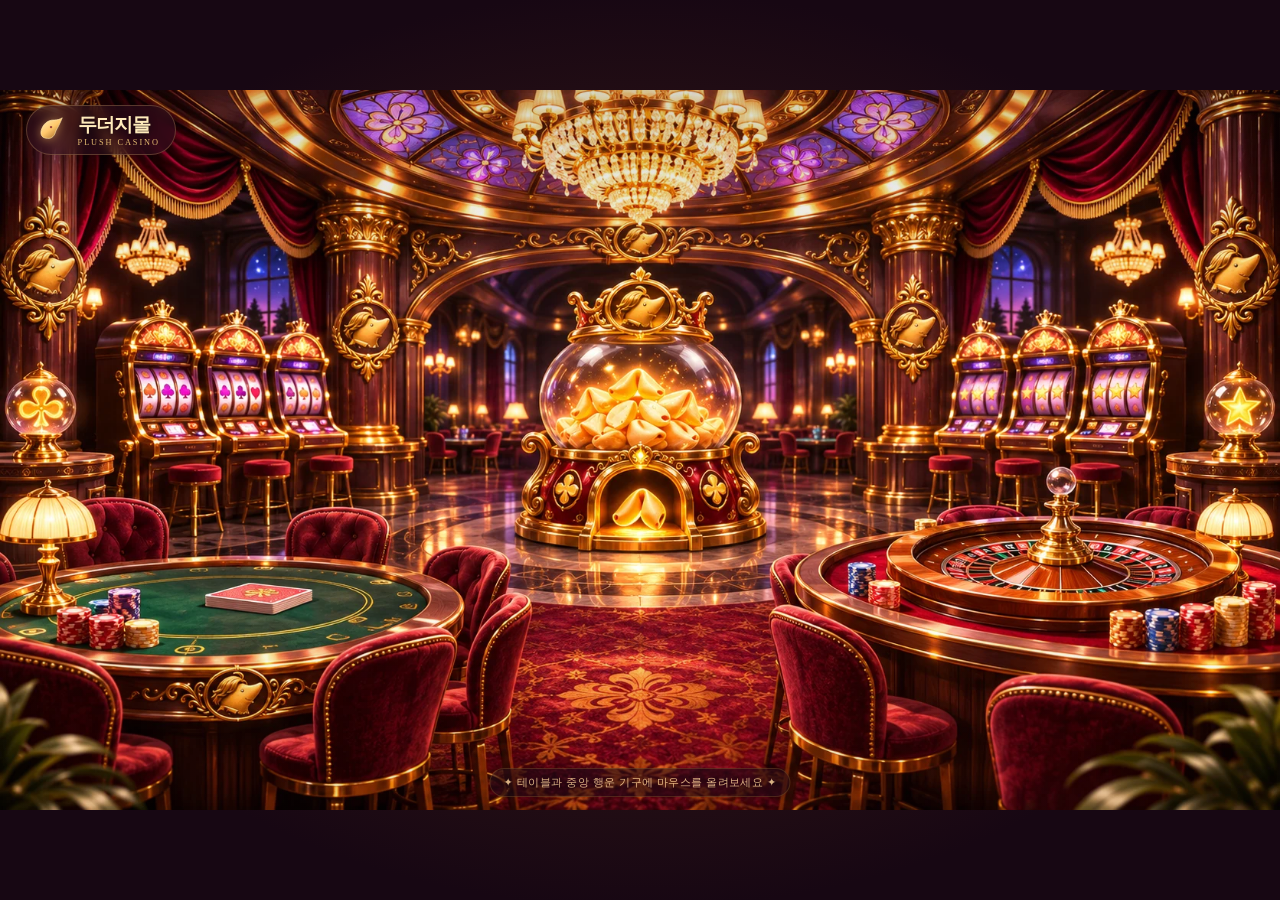
==== index.html @ 55df34ef "Initial Molemall source upload" ====
<!doctype html>
<html lang="ko">
<head>
  <meta charset="utf-8">
  <meta name="viewport" content="width=device-width,initial-scale=1">
  <meta name="theme-color" content="#1b0b16">
  <meta name="description" content="두더지몰 황금 카지노 — 테이블을 선택하여 카드 배틀, 카드 사전, 보스 사전, 거대 동물 사냥, 포춘쿠키에 입장하세요.">
  <title>두더지몰 | 황금 카지노 라운지</title>
  <link rel="preload" as="image" href="/assets/scenes/casino-moles-gold.webp">
  <style>
    :root {--gold:#ffe4ad;--gold2:#b57b37;--burgundy:#431522;--cream:#fff4dc}
    * {box-sizing:border-box}
    html,body {margin:0;min-width:300px}
    body {background:#150914;color:var(--cream);font-family:Pretendard,"Noto Sans KR","Apple SD Gothic Neo",system-ui,sans-serif}
    a {color:inherit;text-decoration:none}
    .lobby {min-height:100svh;display:flex;align-items:center;justify-content:center;background:radial-gradient(ellipse,#442017 0,#170713 72%)}
    .scene {position:relative;width:min(100%,177.58svh);aspect-ratio:1648/928;flex:none;background:#2a101a url('/assets/scenes/casino-moles-gold.webp') center/100% 100% no-repeat;isolation:isolate;overflow:visible}
    .scene::before {content:"";position:absolute;inset:0;z-index:0;pointer-events:none;background:linear-gradient(180deg,rgba(10,5,13,.16),transparent 28%,transparent 70%,rgba(10,5,13,.08))}
    .identity {position:absolute;left:2%;top:2.2%;z-index:7;display:flex;align-items:center;gap:10px;padding:6px 15px 7px 9px;border:1px solid #e8bc7844;border-radius:999px;background:#290e1d9c;box-shadow:0 5px 18px #15030b66;backdrop-filter:blur(6px)}
    .identity-icon {width:32px;height:32px;filter:drop-shadow(0 1px 5px #f7b45891)}
    .identity b {font-size:clamp(14px,1.5vw,23px);letter-spacing:-.05em;color:#ffebbb;font-family:Georgia,"Noto Serif KR",serif;text-shadow:0 2px 7px #170a10}
    .identity small {display:block;font-family:Georgia,serif;font-size:clamp(7px,.65vw,10px);letter-spacing:.23em;color:#e2ba71}
    .hover-help {position:absolute;left:50%;bottom:1.8%;transform:translateX(-50%);z-index:1;margin:0;padding:6px 13px;white-space:nowrap;color:#f4cf9a;font-size:clamp(9px,.87vw,12px);letter-spacing:.03em;text-shadow:0 2px 7px #14050c;background:#200b18a6;border:1px solid #cb934043;border-radius:100px;pointer-events:none;opacity:.85}
    /* All hit targets are physically positioned on the scene's actual objects. */
    .zone {position:absolute;z-index:4;display:block;background:transparent;border:0;outline-offset:2px;color:inherit;cursor:pointer}
    .zone::before {content:"";position:absolute;inset:3%;pointer-events:none;border-radius:50%;border:1.5px solid #ffe1a800;background:radial-gradient(ellipse,rgba(255,209,101,.0),transparent 70%);transition:border-color .25s,background .25s,box-shadow .25s}
    .zone:hover::before,.zone:focus-visible::before,.zone:focus-within::before,.zone.is-open::before {border-color:#ffe1a849;box-shadow:0 0 30px #f4c26b4a, inset 0 0 20px #f4c26b18;background:radial-gradient(ellipse,#ffe4a612,transparent 70%)}
    .zone:focus-visible {outline:2px solid #ffe0a6;outline-offset:4px;border-radius:20px}
    .zone-cards {left:0%;top:59%;width:43%;height:36%}
    .zone-hunt {left:61%;top:56%;width:39%;height:38%}
    .zone-fortune {left:38.5%;top:26.5%;width:23%;height:39%}
    .hint {position:absolute;left:50%;z-index:5;transform:translate(-50%,12px);pointer-events:none;opacity:0;visibility:hidden;transition:opacity .19s,transform .19s,visibility .19s;background:linear-gradient(145deg,#4b1726f2,#210c1bf4);color:#ffeed2;box-shadow:0 13px 35px #10050cbf,0 0 20px #ffc46d45;border:1.5px solid #f8cf85;border-radius:15px;backdrop-filter:blur(8px);text-align:center;white-space:nowrap}
    .zone:is(:hover,:focus-visible,:focus-within,.is-open) .hint {opacity:1;visibility:visible;transform:translate(-50%,0);pointer-events:auto}
    .hint-name {display:block;font-weight:900;font-size:clamp(13px,1.15vw,17px);letter-spacing:-.03em}
    .hint-sub {display:block;margin-top:2px;font-size:clamp(10px,.84vw,12px);color:#edc89f}
    .single-hint {top:-6%;padding:12px 20px}
    .zone-fortune .single-hint {top:-6%}
    .zone-hunt .single-hint {top:-13%}
    .table-menu {top:-65%;width:clamp(230px,19vw,310px);padding:12px;text-align:left}
    .table-menu .group-title {display:block;padding:2px 7px 9px;color:#ffd18d;font-size:12px;font-weight:850;letter-spacing:.05em}
    .table-menu a {display:flex;align-items:center;justify-content:space-between;gap:10px;padding:9px 11px;border-radius:10px;border:1px solid transparent;white-space:nowrap;transition:background .15s,border-color .15s,transform .15s}
    .table-menu a:hover,.table-menu a:focus-visible {background:#ffc76d20;border-color:#ffd3937d;transform:translateX(3px);outline:0}
    .table-menu a span {font-size:13px;font-weight:800}
    .table-menu a small {font-size:10px;color:#d8b198}
    .table-menu a:last-child {margin-bottom:0}
    .mobile-dock {display:none}
    @media(max-width:850px) and (min-width:641px){.table-menu{top:-80%;width:245px}.identity{gap:6px}.identity-icon{width:26px;height:26px}.hover-help{bottom:.6%}}
    /* A phone has no hover: one unobtrusive disclosure button provides the same 5 routes. */
    @media(max-width:640px){
      .lobby{display:block;min-height:100svh}
      .scene{height:84svh;min-height:500px;width:100%;aspect-ratio:auto;background-size:auto 100%;background-position:center}
      .scene::before{background:linear-gradient(180deg,#180a1880,transparent 32%,transparent 72%,#17091566)}
      .identity{left:13px;top:15px;padding:6px 12px}
      .identity b{font-size:19px}.identity small{font-size:8px}
      .scene nav[aria-label="카지노 기구 선택"] {display:none}
      .hover-help{bottom:9px;font-size:11px;white-space:normal;text-align:center;width:calc(100% - 30px)}
      .mobile-dock{display:block;position:fixed;z-index:15;right:15px;bottom:18px}
      .mobile-dock summary{list-style:none;cursor:pointer;border-radius:100px;padding:13px 18px;background:linear-gradient(135deg,#f7d999,#cb8a3c);box-shadow:0 8px 30px #14040cd6;color:#30131d;border:2px solid #fff1c2;font-weight:950;font-size:13px}
      .mobile-dock summary::-webkit-details-marker{display:none}
      .mobile-dock[open] summary{border-radius:100px 100px 12px 12px}
      .mobile-links{position:absolute;right:0;bottom:100%;width:min(310px,calc(100vw - 30px));margin-bottom:9px;padding:10px;background:#2c0e20f7;border:1px solid #dfaf68;box-shadow:0 15px 38px #050104d9;backdrop-filter:blur(14px);border-radius:16px;display:grid;gap:4px}
      .mobile-links strong{font-size:12px;color:#f7c579;padding:8px 8px 4px}
      .mobile-links a{display:flex;gap:10px;align-items:center;border-radius:9px;padding:12px 14px;font-size:14px;font-weight:800}
      .mobile-links a:hover,.mobile-links a:focus-visible{background:#f1c7782b;outline:1px solid #f7c77f}
    }
    @media(prefers-reduced-motion:reduce){*,*::before{transition:none!important}}
  </style>
</head>
<body>
 <main class="lobby">
  <section class="scene" aria-label="금빛 두더지 문장으로 장식한 카지노 라운지. 카드 테이블, 룰렛 테이블, 중앙 행운 기구를 선택하세요.">
   <div class="identity" aria-label="두더지몰 PLUSH CASINO">
    <svg class="identity-icon" viewBox="0 0 100 100" aria-hidden="true"><defs><linearGradient id="g" x2=".8" y2="1"><stop stop-color="#fff1bd"/><stop offset=".55" stop-color="#ffc76a"/><stop offset="1" stop-color="#a66a27"/></linearGradient></defs><path fill="url(#g)" stroke="#ffe8ad" stroke-width="2" d="M16 52C22 32 36 18 57 19C68 19 75 16 82 12C76 28 67 44 62 53C58 68 50 78 35 76C21 75 13 68 16 52Z"/><circle cx="47" cy="41" r="3.8" fill="#9e483b"/></svg>
    <span><b>두더지몰</b><small>PLUSH CASINO</small></span>
   </div>
   <nav aria-label="카지노 기구 선택">
     <div class="zone zone-cards" tabindex="0" role="group" aria-expanded="false" aria-label="왼쪽 카드 테이블: 카드 배틀, 카드 사전, 보스 사전. 마우스를 올리거나 포커스하세요.">
       <div class="hint table-menu" aria-label="카드 테이블 메뉴">
         <span class="group-title">♠ 카드 테이블</span>
         <a href="/battle/"><span>🃏 카드 배틀</span><small>2인 대전</small></a>
         <a href="/cards/"><span>📖 카드 사전</span><small>두더지 카드</small></a>
         <a href="/bosses/"><span>📚 보스 사전</span><small>단계별 보스</small></a>
       </div>
     </div>
     <a class="zone zone-hunt" href="/minigame/" aria-label="오른쪽 룰렛 테이블: 거대 동물 사냥">
       <span class="hint single-hint"><span class="hint-name">🎯 거대 동물 사냥</span><span class="hint-sub">보스와 전투하기</span></span>
     </a>
     <a class="zone zone-fortune" href="/fortune/" aria-label="중앙 황금 행운 기구: 오늘은 두더지굴! 포춘쿠키 운세">
       <span class="hint single-hint"><span class="hint-name">🥠 오늘은 두더지굴!</span><span class="hint-sub">포춘쿠키 운세 뽑기</span></span>
     </a>
   </nav>
   <p class="hover-help">✦ 테이블과 중앙 행운 기구에 마우스를 올려보세요 ✦</p>
  </section>
  <details class="mobile-dock"><summary>✦ 게임 메뉴</summary><nav class="mobile-links" aria-label="모바일 게임 메뉴">
    <strong>♠ 카드 테이블</strong>
    <a href="/battle/">🃏 카드 배틀</a>
    <a href="/cards/">📖 카드 사전</a>
    <a href="/bosses/">📚 보스 사전</a>
    <strong>다른 게임</strong>
    <a href="/minigame/">🎯 거대 동물 사냥</a>
    <a href="/fortune/">🥠 오늘은 두더지굴!</a>
  </nav></details>
 </main>
 <script>
   const table=document.querySelector('.zone-cards');
   function showTable(expanded){table.classList.toggle('is-open',expanded);table.setAttribute('aria-expanded',String(expanded));}
   table.addEventListener('click',function(e){if(e.target.closest('a'))return;showTable(!table.classList.contains('is-open'));});
   table.addEventListener('keydown',function(e){if(e.key==='Enter'||e.key===' '){if(e.target!==table)return;e.preventDefault();showTable(!table.classList.contains('is-open'));}});
   document.addEventListener('keydown',function(e){
     if(e.key!=='Escape')return;
     showTable(false);
     let d=document.querySelector('.mobile-dock[open]');if(d){d.open=false;e.preventDefault()}
     if(document.activeElement?.classList?.contains('zone-cards'))document.activeElement.blur();
   });
   document.addEventListener('pointerdown',function(e){
     let d=document.querySelector('.mobile-dock[open]');if(d&&!d.contains(e.target))d.open=false;
     if(!table.contains(e.target))showTable(false);
   });
 </script>
</body>
</html>
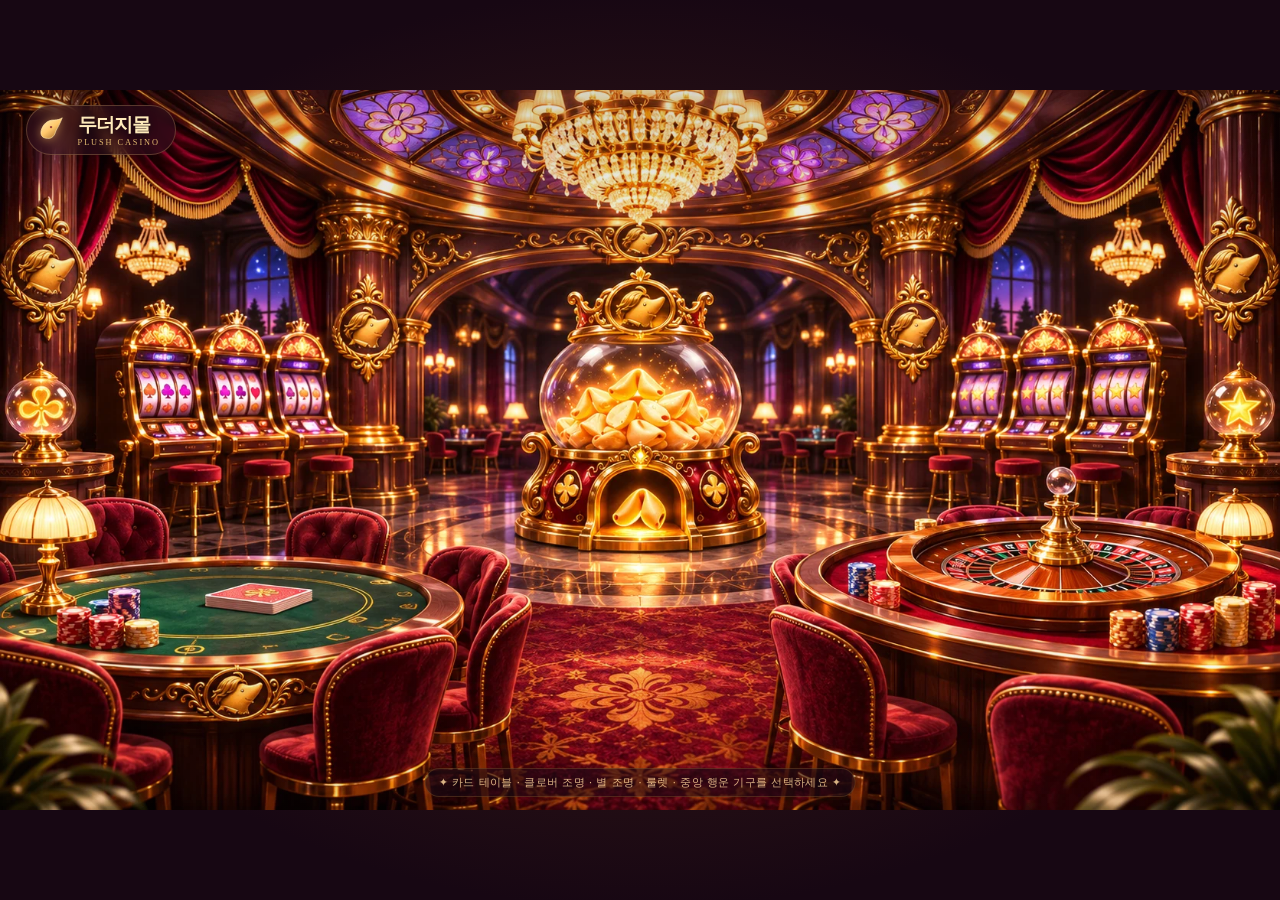
==== commit fb19bec0: "Link lobby card table directly to battle and lamp icons to encyclopedias" ====
--- a/index.html
+++ b/index.html
@@ -4,7 +4,7 @@
   <meta charset="utf-8">
   <meta name="viewport" content="width=device-width,initial-scale=1">
   <meta name="theme-color" content="#1b0b16">
-  <meta name="description" content="두더지몰 황금 카지노 — 테이블을 선택하여 카드 배틀, 카드 사전, 보스 사전, 거대 동물 사냥, 포춘쿠키에 입장하세요.">
+  <meta name="description" content="두더지몰 황금 카지노 — 카드 테이블에서 카드게임, 클로버 조명에서 보스 사전, 별 조명에서 카드 사전을 만나보세요.">
   <title>두더지몰 | 황금 카지노 라운지</title>
   <link rel="preload" as="image" href="/assets/scenes/casino-moles-gold.webp">
   <style>
@@ -27,6 +27,8 @@
     .zone:hover::before,.zone:focus-visible::before,.zone:focus-within::before,.zone.is-open::before {border-color:#ffe1a849;box-shadow:0 0 30px #f4c26b4a, inset 0 0 20px #f4c26b18;background:radial-gradient(ellipse,#ffe4a612,transparent 70%)}
     .zone:focus-visible {outline:2px solid #ffe0a6;outline-offset:4px;border-radius:20px}
     .zone-cards {left:0%;top:59%;width:43%;height:36%}
+    .zone-clover {left:0%;top:37%;width:7%;height:17%;border-radius:50%}
+    .zone-star {right:0%;top:37%;width:7%;height:17%;border-radius:50%}
     .zone-hunt {left:61%;top:56%;width:39%;height:38%}
     .zone-fortune {left:38.5%;top:26.5%;width:23%;height:39%}
     .hint {position:absolute;left:50%;z-index:5;transform:translate(-50%,12px);pointer-events:none;opacity:0;visibility:hidden;transition:opacity .19s,transform .19s,visibility .19s;background:linear-gradient(145deg,#4b1726f2,#210c1bf4);color:#ffeed2;box-shadow:0 13px 35px #10050cbf,0 0 20px #ffc46d45;border:1.5px solid #f8cf85;border-radius:15px;backdrop-filter:blur(8px);text-align:center;white-space:nowrap}
@@ -36,6 +38,8 @@
     .single-hint {top:-6%;padding:12px 20px}
     .zone-fortune .single-hint {top:-6%}
     .zone-hunt .single-hint {top:-13%}
+    .zone-clover .single-hint {top:100%;left:25%}
+    .zone-star .single-hint {top:100%;left:75%}
     .table-menu {top:-65%;width:clamp(230px,19vw,310px);padding:12px;text-align:left}
     .table-menu .group-title {display:block;padding:2px 7px 9px;color:#ffd18d;font-size:12px;font-weight:850;letter-spacing:.05em}
     .table-menu a {display:flex;align-items:center;justify-content:space-between;gap:10px;padding:9px 11px;border-radius:10px;border:1px solid transparent;white-space:nowrap;transition:background .15s,border-color .15s,transform .15s}
@@ -74,14 +78,15 @@
     <span><b>두더지몰</b><small>PLUSH CASINO</small></span>
    </div>
    <nav aria-label="카지노 기구 선택">
-     <div class="zone zone-cards" tabindex="0" role="group" aria-expanded="false" aria-label="왼쪽 카드 테이블: 카드 배틀, 카드 사전, 보스 사전. 마우스를 올리거나 포커스하세요.">
-       <div class="hint table-menu" aria-label="카드 테이블 메뉴">
-         <span class="group-title">♠ 카드 테이블</span>
-         <a href="/battle/"><span>🃏 카드 배틀</span><small>2인 대전</small></a>
-         <a href="/cards/"><span>📖 카드 사전</span><small>두더지 카드</small></a>
-         <a href="/bosses/"><span>📚 보스 사전</span><small>단계별 보스</small></a>
-       </div>
-     </div>
+     <a class="zone zone-cards" href="/battle/" aria-label="왼쪽 카드 테이블: 카드게임">
+       <span class="hint single-hint"><span class="hint-name">🃏 카드게임</span><span class="hint-sub">카드 배틀 입장</span></span>
+     </a>
+     <a class="zone zone-clover" href="/bosses/" aria-label="왼쪽 클로버 조명: 보스 사전">
+       <span class="hint single-hint"><span class="hint-name">🍀 보스 사전</span><span class="hint-sub">보스 정보 보기</span></span>
+     </a>
+     <a class="zone zone-star" href="/cards/" aria-label="오른쪽 별 조명: 카드 사전">
+       <span class="hint single-hint"><span class="hint-name">⭐ 카드 사전</span><span class="hint-sub">캐릭터 카드 보기</span></span>
+     </a>
      <a class="zone zone-hunt" href="/minigame/" aria-label="오른쪽 룰렛 테이블: 거대 동물 사냥">
        <span class="hint single-hint"><span class="hint-name">🎯 거대 동물 사냥</span><span class="hint-sub">보스와 전투하기</span></span>
      </a>
@@ -89,32 +94,29 @@
        <span class="hint single-hint"><span class="hint-name">🥠 오늘은 두더지굴!</span><span class="hint-sub">포춘쿠키 운세 뽑기</span></span>
      </a>
    </nav>
-   <p class="hover-help">✦ 테이블과 중앙 행운 기구에 마우스를 올려보세요 ✦</p>
+   <p class="hover-help">✦ 카드 테이블 · 클로버 조명 · 별 조명 · 룰렛 · 중앙 행운 기구를 선택하세요 ✦</p>
   </section>
   <details class="mobile-dock"><summary>✦ 게임 메뉴</summary><nav class="mobile-links" aria-label="모바일 게임 메뉴">
     <strong>♠ 카드 테이블</strong>
-    <a href="/battle/">🃏 카드 배틀</a>
-    <a href="/cards/">📖 카드 사전</a>
-    <a href="/bosses/">📚 보스 사전</a>
+    <a href="/battle/">🃏 카드게임</a>
+    <strong>조명 사전</strong>
+    <a href="/bosses/">🍀 클로버 조명 · 보스 사전</a>
+    <a href="/cards/">⭐ 별 조명 · 카드 사전</a>
     <strong>다른 게임</strong>
     <a href="/minigame/">🎯 거대 동물 사냥</a>
     <a href="/fortune/">🥠 오늘은 두더지굴!</a>
   </nav></details>
  </main>
  <script>
-   const table=document.querySelector('.zone-cards');
-   function showTable(expanded){table.classList.toggle('is-open',expanded);table.setAttribute('aria-expanded',String(expanded));}
-   table.addEventListener('click',function(e){if(e.target.closest('a'))return;showTable(!table.classList.contains('is-open'));});
-   table.addEventListener('keydown',function(e){if(e.key==='Enter'||e.key===' '){if(e.target!==table)return;e.preventDefault();showTable(!table.classList.contains('is-open'));}});
    document.addEventListener('keydown',function(e){
-     if(e.key!=='Escape')return;
-     showTable(false);
-     let d=document.querySelector('.mobile-dock[open]');if(d){d.open=false;e.preventDefault()}
-     if(document.activeElement?.classList?.contains('zone-cards'))document.activeElement.blur();
+     if(e.key==='Escape'){
+       const dock=document.querySelector('.mobile-dock[open]');
+       if(dock){dock.open=false;e.preventDefault()}
+     }
    });
    document.addEventListener('pointerdown',function(e){
-     let d=document.querySelector('.mobile-dock[open]');if(d&&!d.contains(e.target))d.open=false;
-     if(!table.contains(e.target))showTable(false);
+     const dock=document.querySelector('.mobile-dock[open]');
+     if(dock&&!dock.contains(e.target))dock.open=false;
    });
  </script>
 </body>
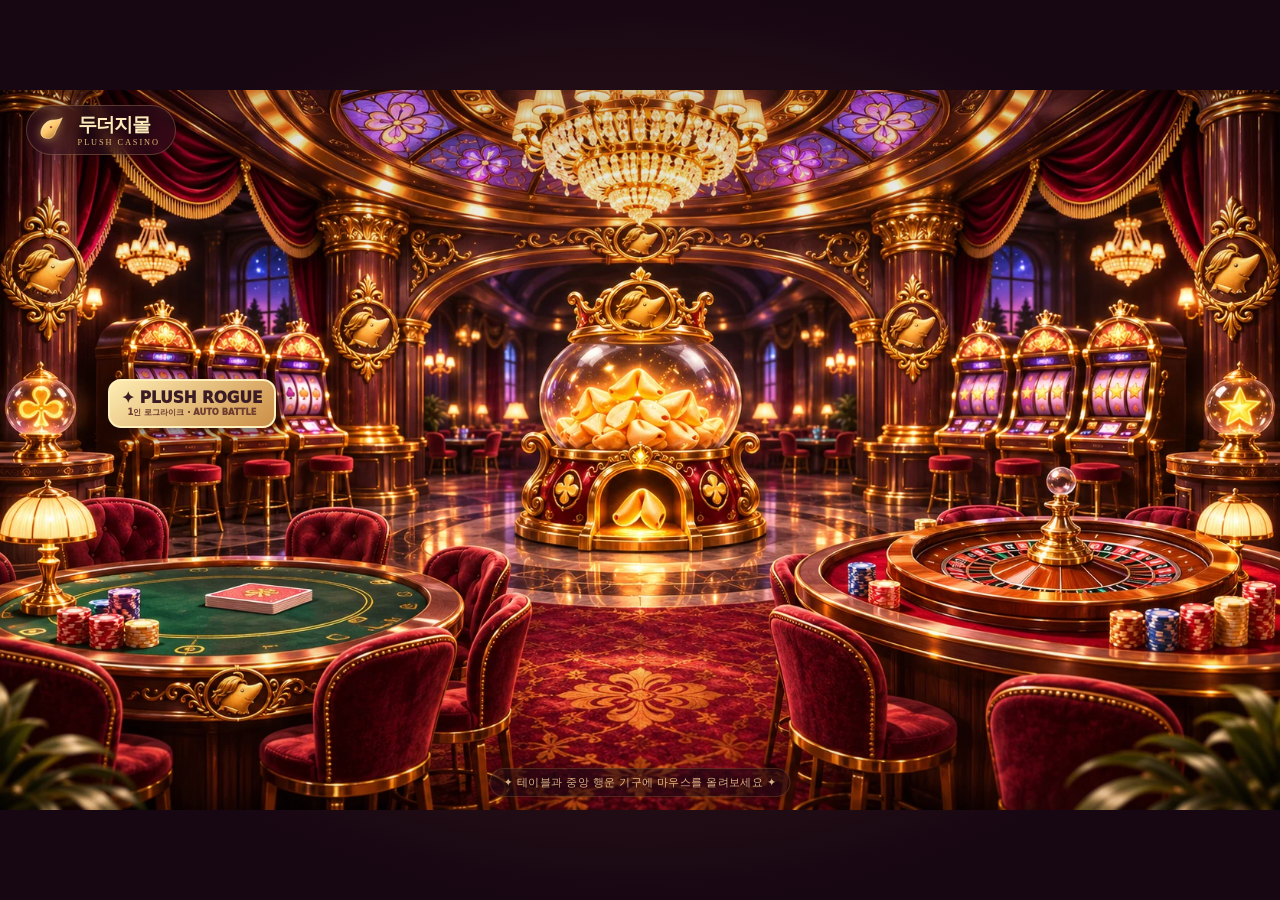
==== commit 781cf8b6: "feat(lobby): put PLUSH ROGUE on left slot machine and mobile menu" ====
--- a/index.html
+++ b/index.html
@@ -4,7 +4,7 @@
   <meta charset="utf-8">
   <meta name="viewport" content="width=device-width,initial-scale=1">
   <meta name="theme-color" content="#1b0b16">
-  <meta name="description" content="두더지몰 황금 카지노 — 카드 테이블에서 카드게임, 클로버 조명에서 보스 사전, 별 조명에서 카드 사전을 만나보세요.">
+  <meta name="description" content="두더지몰 황금 카지노 — 테이블을 선택하여 카드 배틀, 카드 사전, 보스 사전, 거대 동물 사냥, 포춘쿠키에 입장하세요.">
   <title>두더지몰 | 황금 카지노 라운지</title>
   <link rel="preload" as="image" href="/assets/scenes/casino-moles-gold.webp">
   <style>
@@ -27,8 +27,6 @@
     .zone:hover::before,.zone:focus-visible::before,.zone:focus-within::before,.zone.is-open::before {border-color:#ffe1a849;box-shadow:0 0 30px #f4c26b4a, inset 0 0 20px #f4c26b18;background:radial-gradient(ellipse,#ffe4a612,transparent 70%)}
     .zone:focus-visible {outline:2px solid #ffe0a6;outline-offset:4px;border-radius:20px}
     .zone-cards {left:0%;top:59%;width:43%;height:36%}
-    .zone-clover {left:0%;top:37%;width:7%;height:17%;border-radius:50%}
-    .zone-star {right:0%;top:37%;width:7%;height:17%;border-radius:50%}
     .zone-hunt {left:61%;top:56%;width:39%;height:38%}
     .zone-fortune {left:38.5%;top:26.5%;width:23%;height:39%}
     .hint {position:absolute;left:50%;z-index:5;transform:translate(-50%,12px);pointer-events:none;opacity:0;visibility:hidden;transition:opacity .19s,transform .19s,visibility .19s;background:linear-gradient(145deg,#4b1726f2,#210c1bf4);color:#ffeed2;box-shadow:0 13px 35px #10050cbf,0 0 20px #ffc46d45;border:1.5px solid #f8cf85;border-radius:15px;backdrop-filter:blur(8px);text-align:center;white-space:nowrap}
@@ -38,8 +36,6 @@
     .single-hint {top:-6%;padding:12px 20px}
     .zone-fortune .single-hint {top:-6%}
     .zone-hunt .single-hint {top:-13%}
-    .zone-clover .single-hint {top:100%;left:25%}
-    .zone-star .single-hint {top:100%;left:75%}
     .table-menu {top:-65%;width:clamp(230px,19vw,310px);padding:12px;text-align:left}
     .table-menu .group-title {display:block;padding:2px 7px 9px;color:#ffd18d;font-size:12px;font-weight:850;letter-spacing:.05em}
     .table-menu a {display:flex;align-items:center;justify-content:space-between;gap:10px;padding:9px 11px;border-radius:10px;border:1px solid transparent;white-space:nowrap;transition:background .15s,border-color .15s,transform .15s}
@@ -47,6 +43,9 @@
     .table-menu a span {font-size:13px;font-weight:800}
     .table-menu a small {font-size:10px;color:#d8b198}
     .table-menu a:last-child {margin-bottom:0}
+    .zone-rogue{left:3%;top:28%;width:24%;height:26%;z-index:6;display:flex;align-items:end;justify-content:center;padding-bottom:4%}
+    .rogue-label{background:linear-gradient(145deg,#ffedb3,#cb8e46);border:2px solid #fff1bd;border-radius:13px;padding:8px 12px;color:#3b1b24;font-size:clamp(10px,1.2vw,16px);font-weight:950;text-align:center;box-shadow:0 5px 22px #18070bc9}
+    .rogue-label small{display:block;color:#6e3d30;font-size:clamp(8px,.65vw,10px)}
     .mobile-dock {display:none}
     @media(max-width:850px) and (min-width:641px){.table-menu{top:-80%;width:245px}.identity{gap:6px}.identity-icon{width:26px;height:26px}.hover-help{bottom:.6%}}
     /* A phone has no hover: one unobtrusive disclosure button provides the same 5 routes. */
@@ -78,15 +77,15 @@
     <span><b>두더지몰</b><small>PLUSH CASINO</small></span>
    </div>
    <nav aria-label="카지노 기구 선택">
-     <a class="zone zone-cards" href="/battle/" aria-label="왼쪽 카드 테이블: 카드게임">
-       <span class="hint single-hint"><span class="hint-name">🃏 카드게임</span><span class="hint-sub">카드 배틀 입장</span></span>
-     </a>
-     <a class="zone zone-clover" href="/bosses/" aria-label="왼쪽 클로버 조명: 보스 사전">
-       <span class="hint single-hint"><span class="hint-name">🍀 보스 사전</span><span class="hint-sub">보스 정보 보기</span></span>
-     </a>
-     <a class="zone zone-star" href="/cards/" aria-label="오른쪽 별 조명: 카드 사전">
-       <span class="hint single-hint"><span class="hint-name">⭐ 카드 사전</span><span class="hint-sub">캐릭터 카드 보기</span></span>
-     </a>
+     <a class="zone zone-rogue" href="/rogue/" aria-label="왼쪽 슬롯머신: PLUSH ROGUE 싱글플레이 로그라이크 원정"><span class="rogue-label">✦ PLUSH ROGUE<small>1인 로그라이크 · AUTO BATTLE</small></span></a>
+     <div class="zone zone-cards" tabindex="0" role="group" aria-expanded="false" aria-label="왼쪽 카드 테이블: 카드 배틀, 카드 사전, 보스 사전. 마우스를 올리거나 포커스하세요.">
+       <div class="hint table-menu" aria-label="카드 테이블 메뉴">
+         <span class="group-title">♠ 카드 테이블</span>
+         <a href="/battle/"><span>🃏 카드 배틀</span><small>2인 대전</small></a>
+         <a href="/cards/"><span>📖 카드 사전</span><small>두더지 카드</small></a>
+         <a href="/bosses/"><span>📚 보스 사전</span><small>단계별 보스</small></a>
+       </div>
+     </div>
      <a class="zone zone-hunt" href="/minigame/" aria-label="오른쪽 룰렛 테이블: 거대 동물 사냥">
        <span class="hint single-hint"><span class="hint-name">🎯 거대 동물 사냥</span><span class="hint-sub">보스와 전투하기</span></span>
      </a>
@@ -94,29 +93,34 @@
        <span class="hint single-hint"><span class="hint-name">🥠 오늘은 두더지굴!</span><span class="hint-sub">포춘쿠키 운세 뽑기</span></span>
      </a>
    </nav>
-   <p class="hover-help">✦ 카드 테이블 · 클로버 조명 · 별 조명 · 룰렛 · 중앙 행운 기구를 선택하세요 ✦</p>
+   <p class="hover-help">✦ 테이블과 중앙 행운 기구에 마우스를 올려보세요 ✦</p>
   </section>
   <details class="mobile-dock"><summary>✦ 게임 메뉴</summary><nav class="mobile-links" aria-label="모바일 게임 메뉴">
+    <strong>✦ 왼쪽 슬롯머신</strong>
+    <a href="/rogue/">🎰 PLUSH ROGUE · 싱글플레이</a>
     <strong>♠ 카드 테이블</strong>
-    <a href="/battle/">🃏 카드게임</a>
-    <strong>조명 사전</strong>
-    <a href="/bosses/">🍀 클로버 조명 · 보스 사전</a>
-    <a href="/cards/">⭐ 별 조명 · 카드 사전</a>
+    <a href="/battle/">🃏 카드 배틀</a>
+    <a href="/cards/">📖 카드 사전</a>
+    <a href="/bosses/">📚 보스 사전</a>
     <strong>다른 게임</strong>
     <a href="/minigame/">🎯 거대 동물 사냥</a>
     <a href="/fortune/">🥠 오늘은 두더지굴!</a>
   </nav></details>
  </main>
  <script>
+   const table=document.querySelector('.zone-cards');
+   function showTable(expanded){table.classList.toggle('is-open',expanded);table.setAttribute('aria-expanded',String(expanded));}
+   table.addEventListener('click',function(e){if(e.target.closest('a'))return;showTable(!table.classList.contains('is-open'));});
+   table.addEventListener('keydown',function(e){if(e.key==='Enter'||e.key===' '){if(e.target!==table)return;e.preventDefault();showTable(!table.classList.contains('is-open'));}});
    document.addEventListener('keydown',function(e){
-     if(e.key==='Escape'){
-       const dock=document.querySelector('.mobile-dock[open]');
-       if(dock){dock.open=false;e.preventDefault()}
-     }
+     if(e.key!=='Escape')return;
+     showTable(false);
+     let d=document.querySelector('.mobile-dock[open]');if(d){d.open=false;e.preventDefault()}
+     if(document.activeElement?.classList?.contains('zone-cards'))document.activeElement.blur();
    });
    document.addEventListener('pointerdown',function(e){
-     const dock=document.querySelector('.mobile-dock[open]');
-     if(dock&&!dock.contains(e.target))dock.open=false;
+     let d=document.querySelector('.mobile-dock[open]');if(d&&!d.contains(e.target))d.open=false;
+     if(!table.contains(e.target))showTable(false);
    });
  </script>
 </body>
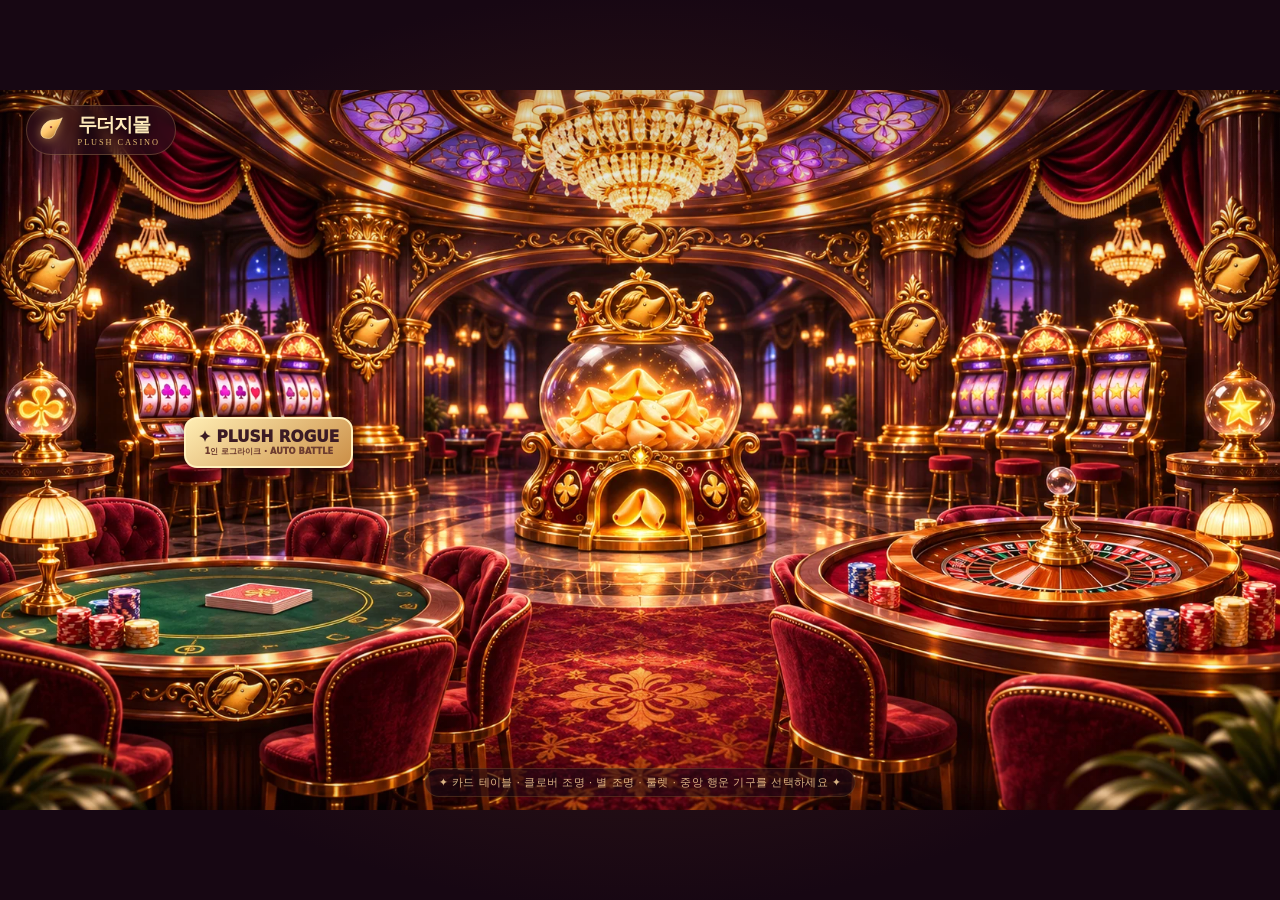
==== commit f5f07c27: "feat: add playable PLUSH ROGUE and left slot machine entry" ====
--- a/index.html
+++ b/index.html
@@ -4,7 +4,7 @@
   <meta charset="utf-8">
   <meta name="viewport" content="width=device-width,initial-scale=1">
   <meta name="theme-color" content="#1b0b16">
-  <meta name="description" content="두더지몰 황금 카지노 — 테이블을 선택하여 카드 배틀, 카드 사전, 보스 사전, 거대 동물 사냥, 포춘쿠키에 입장하세요.">
+  <meta name="description" content="두더지몰 황금 카지노 — 카드 테이블에서 카드게임, 클로버 조명에서 보스 사전, 별 조명에서 카드 사전을 만나보세요.">
   <title>두더지몰 | 황금 카지노 라운지</title>
   <link rel="preload" as="image" href="/assets/scenes/casino-moles-gold.webp">
   <style>
@@ -27,6 +27,8 @@
     .zone:hover::before,.zone:focus-visible::before,.zone:focus-within::before,.zone.is-open::before {border-color:#ffe1a849;box-shadow:0 0 30px #f4c26b4a, inset 0 0 20px #f4c26b18;background:radial-gradient(ellipse,#ffe4a612,transparent 70%)}
     .zone:focus-visible {outline:2px solid #ffe0a6;outline-offset:4px;border-radius:20px}
     .zone-cards {left:0%;top:59%;width:43%;height:36%}
+    .zone-clover {left:0%;top:37%;width:7%;height:17%;border-radius:50%}
+    .zone-star {right:0%;top:37%;width:7%;height:17%;border-radius:50%}
     .zone-hunt {left:61%;top:56%;width:39%;height:38%}
     .zone-fortune {left:38.5%;top:26.5%;width:23%;height:39%}
     .hint {position:absolute;left:50%;z-index:5;transform:translate(-50%,12px);pointer-events:none;opacity:0;visibility:hidden;transition:opacity .19s,transform .19s,visibility .19s;background:linear-gradient(145deg,#4b1726f2,#210c1bf4);color:#ffeed2;box-shadow:0 13px 35px #10050cbf,0 0 20px #ffc46d45;border:1.5px solid #f8cf85;border-radius:15px;backdrop-filter:blur(8px);text-align:center;white-space:nowrap}
@@ -36,6 +38,8 @@
     .single-hint {top:-6%;padding:12px 20px}
     .zone-fortune .single-hint {top:-6%}
     .zone-hunt .single-hint {top:-13%}
+    .zone-clover .single-hint {top:100%;left:25%}
+    .zone-star .single-hint {top:100%;left:75%}
     .table-menu {top:-65%;width:clamp(230px,19vw,310px);padding:12px;text-align:left}
     .table-menu .group-title {display:block;padding:2px 7px 9px;color:#ffd18d;font-size:12px;font-weight:850;letter-spacing:.05em}
     .table-menu a {display:flex;align-items:center;justify-content:space-between;gap:10px;padding:9px 11px;border-radius:10px;border:1px solid transparent;white-space:nowrap;transition:background .15s,border-color .15s,transform .15s}
@@ -43,8 +47,9 @@
     .table-menu a span {font-size:13px;font-weight:800}
     .table-menu a small {font-size:10px;color:#d8b198}
     .table-menu a:last-child {margin-bottom:0}
-    .zone-rogue{left:3%;top:28%;width:24%;height:26%;z-index:6;display:flex;align-items:end;justify-content:center;padding-bottom:4%}
-    .rogue-label{background:linear-gradient(145deg,#ffedb3,#cb8e46);border:2px solid #fff1bd;border-radius:13px;padding:8px 12px;color:#3b1b24;font-size:clamp(10px,1.2vw,16px);font-weight:950;text-align:center;box-shadow:0 5px 22px #18070bc9}
+    .zone-rogue{left:9%;top:31%;width:24%;height:25%;z-index:6;display:flex;align-items:end;justify-content:center;padding-bottom:2%}
+    .zone-rogue::before{border-radius:24px}
+    .rogue-label{background:linear-gradient(145deg,#ffedb3,#cb8e46);border:2px solid #fff1bd;border-radius:13px;padding:9px 12px;color:#3b1b24;font-size:clamp(10px,1.2vw,16px);font-weight:950;text-align:center;box-shadow:0 5px 22px #18070bc9}
     .rogue-label small{display:block;color:#6e3d30;font-size:clamp(8px,.65vw,10px)}
     .mobile-dock {display:none}
     @media(max-width:850px) and (min-width:641px){.table-menu{top:-80%;width:245px}.identity{gap:6px}.identity-icon{width:26px;height:26px}.hover-help{bottom:.6%}}
@@ -77,15 +82,16 @@
     <span><b>두더지몰</b><small>PLUSH CASINO</small></span>
    </div>
    <nav aria-label="카지노 기구 선택">
-     <a class="zone zone-rogue" href="/rogue/" aria-label="왼쪽 슬롯머신: PLUSH ROGUE 싱글플레이 로그라이크 원정"><span class="rogue-label">✦ PLUSH ROGUE<small>1인 로그라이크 · AUTO BATTLE</small></span></a>
-     <div class="zone zone-cards" tabindex="0" role="group" aria-expanded="false" aria-label="왼쪽 카드 테이블: 카드 배틀, 카드 사전, 보스 사전. 마우스를 올리거나 포커스하세요.">
-       <div class="hint table-menu" aria-label="카드 테이블 메뉴">
-         <span class="group-title">♠ 카드 테이블</span>
-         <a href="/battle/"><span>🃏 카드 배틀</span><small>2인 대전</small></a>
-         <a href="/cards/"><span>📖 카드 사전</span><small>두더지 카드</small></a>
-         <a href="/bosses/"><span>📚 보스 사전</span><small>단계별 보스</small></a>
-       </div>
-     </div>
+     <a class="zone zone-rogue" href="/rogue/" aria-label="왼쪽 슬롯머신: PLUSH ROGUE 싱글플레이 원정"><span class="rogue-label">✦ PLUSH ROGUE<small>1인 로그라이크 · AUTO BATTLE</small></span></a>
+     <a class="zone zone-cards" href="/battle/" aria-label="왼쪽 카드 테이블: 카드게임">
+       <span class="hint single-hint"><span class="hint-name">🃏 카드게임</span><span class="hint-sub">카드 배틀 입장</span></span>
+     </a>
+     <a class="zone zone-clover" href="/bosses/" aria-label="왼쪽 클로버 조명: 보스 사전">
+       <span class="hint single-hint"><span class="hint-name">🍀 보스 사전</span><span class="hint-sub">보스 정보 보기</span></span>
+     </a>
+     <a class="zone zone-star" href="/cards/" aria-label="오른쪽 별 조명: 카드 사전">
+       <span class="hint single-hint"><span class="hint-name">⭐ 카드 사전</span><span class="hint-sub">캐릭터 카드 보기</span></span>
+     </a>
      <a class="zone zone-hunt" href="/minigame/" aria-label="오른쪽 룰렛 테이블: 거대 동물 사냥">
        <span class="hint single-hint"><span class="hint-name">🎯 거대 동물 사냥</span><span class="hint-sub">보스와 전투하기</span></span>
      </a>
@@ -93,34 +99,30 @@
        <span class="hint single-hint"><span class="hint-name">🥠 오늘은 두더지굴!</span><span class="hint-sub">포춘쿠키 운세 뽑기</span></span>
      </a>
    </nav>
-   <p class="hover-help">✦ 테이블과 중앙 행운 기구에 마우스를 올려보세요 ✦</p>
+   <p class="hover-help">✦ 카드 테이블 · 클로버 조명 · 별 조명 · 룰렛 · 중앙 행운 기구를 선택하세요 ✦</p>
   </section>
   <details class="mobile-dock"><summary>✦ 게임 메뉴</summary><nav class="mobile-links" aria-label="모바일 게임 메뉴">
-    <strong>✦ 왼쪽 슬롯머신</strong>
-    <a href="/rogue/">🎰 PLUSH ROGUE · 싱글플레이</a>
+    <strong>✦ 왼쪽 슬롯머신</strong><a href="/rogue/">🎰 PLUSH ROGUE · 싱글플레이</a>
     <strong>♠ 카드 테이블</strong>
-    <a href="/battle/">🃏 카드 배틀</a>
-    <a href="/cards/">📖 카드 사전</a>
-    <a href="/bosses/">📚 보스 사전</a>
+    <a href="/battle/">🃏 카드게임</a>
+    <strong>조명 사전</strong>
+    <a href="/bosses/">🍀 클로버 조명 · 보스 사전</a>
+    <a href="/cards/">⭐ 별 조명 · 카드 사전</a>
     <strong>다른 게임</strong>
     <a href="/minigame/">🎯 거대 동물 사냥</a>
     <a href="/fortune/">🥠 오늘은 두더지굴!</a>
   </nav></details>
  </main>
  <script>
-   const table=document.querySelector('.zone-cards');
-   function showTable(expanded){table.classList.toggle('is-open',expanded);table.setAttribute('aria-expanded',String(expanded));}
-   table.addEventListener('click',function(e){if(e.target.closest('a'))return;showTable(!table.classList.contains('is-open'));});
-   table.addEventListener('keydown',function(e){if(e.key==='Enter'||e.key===' '){if(e.target!==table)return;e.preventDefault();showTable(!table.classList.contains('is-open'));}});
    document.addEventListener('keydown',function(e){
-     if(e.key!=='Escape')return;
-     showTable(false);
-     let d=document.querySelector('.mobile-dock[open]');if(d){d.open=false;e.preventDefault()}
-     if(document.activeElement?.classList?.contains('zone-cards'))document.activeElement.blur();
+     if(e.key==='Escape'){
+       const dock=document.querySelector('.mobile-dock[open]');
+       if(dock){dock.open=false;e.preventDefault()}
+     }
    });
    document.addEventListener('pointerdown',function(e){
-     let d=document.querySelector('.mobile-dock[open]');if(d&&!d.contains(e.target))d.open=false;
-     if(!table.contains(e.target))showTable(false);
+     const dock=document.querySelector('.mobile-dock[open]');
+     if(dock&&!dock.contains(e.target))dock.open=false;
    });
  </script>
 </body>
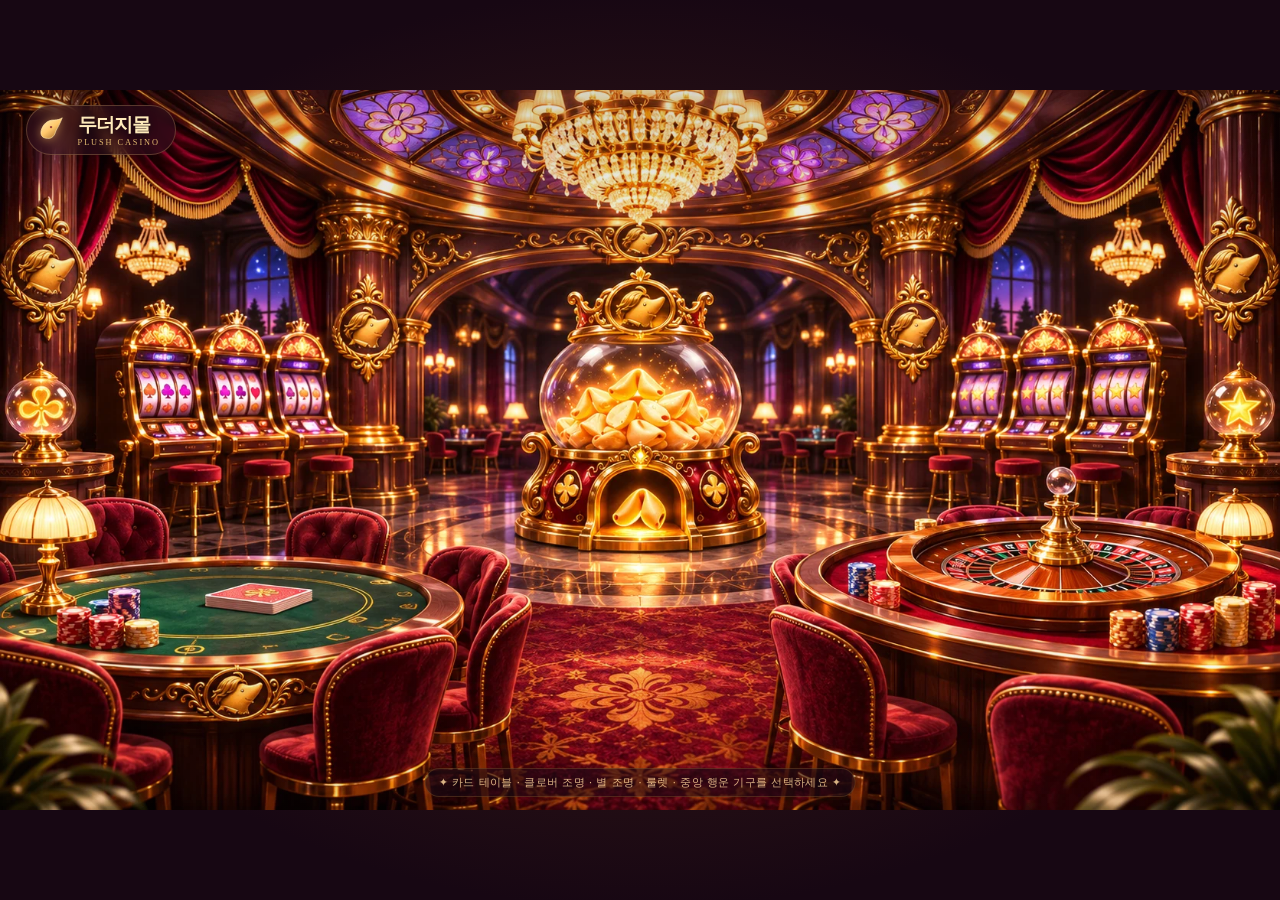
==== commit 9d75691e: "revert: remove PLUSH ROGUE game and casino slot menu" ====
--- a/index.html
+++ b/index.html
@@ -47,10 +47,6 @@
     .table-menu a span {font-size:13px;font-weight:800}
     .table-menu a small {font-size:10px;color:#d8b198}
     .table-menu a:last-child {margin-bottom:0}
-    .zone-rogue{left:9%;top:31%;width:24%;height:25%;z-index:6;display:flex;align-items:end;justify-content:center;padding-bottom:2%}
-    .zone-rogue::before{border-radius:24px}
-    .rogue-label{background:linear-gradient(145deg,#ffedb3,#cb8e46);border:2px solid #fff1bd;border-radius:13px;padding:9px 12px;color:#3b1b24;font-size:clamp(10px,1.2vw,16px);font-weight:950;text-align:center;box-shadow:0 5px 22px #18070bc9}
-    .rogue-label small{display:block;color:#6e3d30;font-size:clamp(8px,.65vw,10px)}
     .mobile-dock {display:none}
     @media(max-width:850px) and (min-width:641px){.table-menu{top:-80%;width:245px}.identity{gap:6px}.identity-icon{width:26px;height:26px}.hover-help{bottom:.6%}}
     /* A phone has no hover: one unobtrusive disclosure button provides the same 5 routes. */
@@ -82,7 +78,6 @@
     <span><b>두더지몰</b><small>PLUSH CASINO</small></span>
    </div>
    <nav aria-label="카지노 기구 선택">
-     <a class="zone zone-rogue" href="/rogue/" aria-label="왼쪽 슬롯머신: PLUSH ROGUE 싱글플레이 원정"><span class="rogue-label">✦ PLUSH ROGUE<small>1인 로그라이크 · AUTO BATTLE</small></span></a>
      <a class="zone zone-cards" href="/battle/" aria-label="왼쪽 카드 테이블: 카드게임">
        <span class="hint single-hint"><span class="hint-name">🃏 카드게임</span><span class="hint-sub">카드 배틀 입장</span></span>
      </a>
@@ -102,7 +97,6 @@
    <p class="hover-help">✦ 카드 테이블 · 클로버 조명 · 별 조명 · 룰렛 · 중앙 행운 기구를 선택하세요 ✦</p>
   </section>
   <details class="mobile-dock"><summary>✦ 게임 메뉴</summary><nav class="mobile-links" aria-label="모바일 게임 메뉴">
-    <strong>✦ 왼쪽 슬롯머신</strong><a href="/rogue/">🎰 PLUSH ROGUE · 싱글플레이</a>
     <strong>♠ 카드 테이블</strong>
     <a href="/battle/">🃏 카드게임</a>
     <strong>조명 사전</strong>
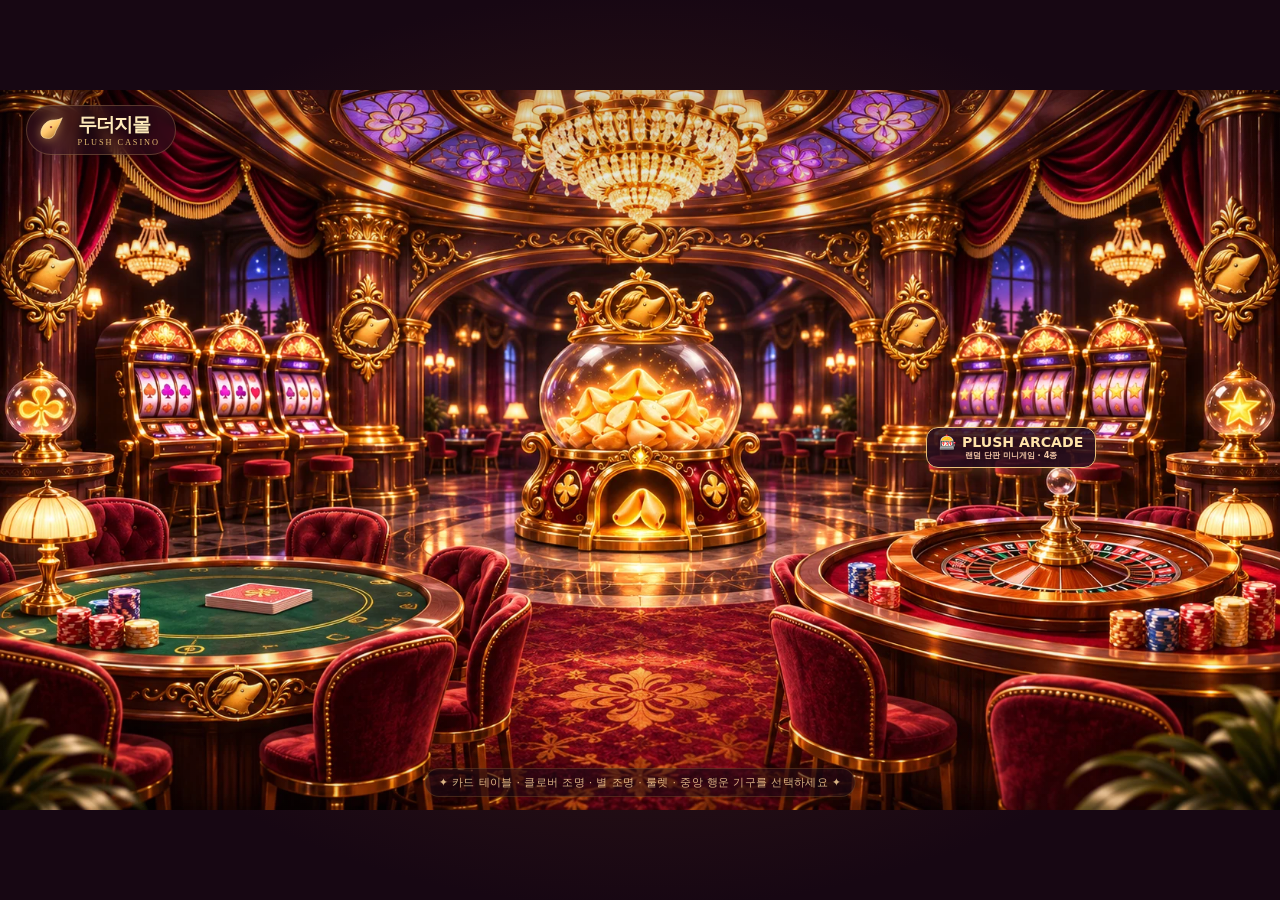
==== commit f4aa6782: "Link casino right slot machine to random four-game arcade" ====
--- a/index.html
+++ b/index.html
@@ -27,6 +27,10 @@
     .zone:hover::before,.zone:focus-visible::before,.zone:focus-within::before,.zone.is-open::before {border-color:#ffe1a849;box-shadow:0 0 30px #f4c26b4a, inset 0 0 20px #f4c26b18;background:radial-gradient(ellipse,#ffe4a612,transparent 70%)}
     .zone:focus-visible {outline:2px solid #ffe0a6;outline-offset:4px;border-radius:20px}
     .zone-cards {left:0%;top:59%;width:43%;height:36%}
+    .zone-arcade{left:67%;top:31%;width:24%;height:25%;z-index:6;display:flex;align-items:end;justify-content:center;padding-bottom:2%}
+    .zone-arcade::before{border-radius:24px}
+    .arcade-label{pointer-events:none;display:block;text-align:center;background:#281020d9;border:1px solid #e8bf79;border-radius:12px;padding:6px 12px;font-weight:900;font-size:clamp(10px,1.1vw,15px);color:#ffe3a9;text-shadow:0 2px 4px #1f0817;box-shadow:0 0 18px #e5ac5755}
+    .arcade-label small{display:block;font-size:clamp(7px,.65vw,9px);color:#f2c6a6}
     .zone-clover {left:0%;top:37%;width:7%;height:17%;border-radius:50%}
     .zone-star {right:0%;top:37%;width:7%;height:17%;border-radius:50%}
     .zone-hunt {left:61%;top:56%;width:39%;height:38%}
@@ -78,6 +82,7 @@
     <span><b>두더지몰</b><small>PLUSH CASINO</small></span>
    </div>
    <nav aria-label="카지노 기구 선택">
+     <a class="zone zone-arcade" href="/arcade/" aria-label="오른쪽 슬롯머신: 랜덤 단판 미니게임 4종"><span class="arcade-label">🎰 PLUSH ARCADE<small>랜덤 단판 미니게임 · 4종</small></span></a>
      <a class="zone zone-cards" href="/battle/" aria-label="왼쪽 카드 테이블: 카드게임">
        <span class="hint single-hint"><span class="hint-name">🃏 카드게임</span><span class="hint-sub">카드 배틀 입장</span></span>
      </a>
@@ -97,6 +102,7 @@
    <p class="hover-help">✦ 카드 테이블 · 클로버 조명 · 별 조명 · 룰렛 · 중앙 행운 기구를 선택하세요 ✦</p>
   </section>
   <details class="mobile-dock"><summary>✦ 게임 메뉴</summary><nav class="mobile-links" aria-label="모바일 게임 메뉴">
+    <strong>오른쪽 슬롯머신</strong><a href="/arcade/">🎰 PLUSH ARCADE · 랜덤 단판 4종</a>
     <strong>♠ 카드 테이블</strong>
     <a href="/battle/">🃏 카드게임</a>
     <strong>조명 사전</strong>
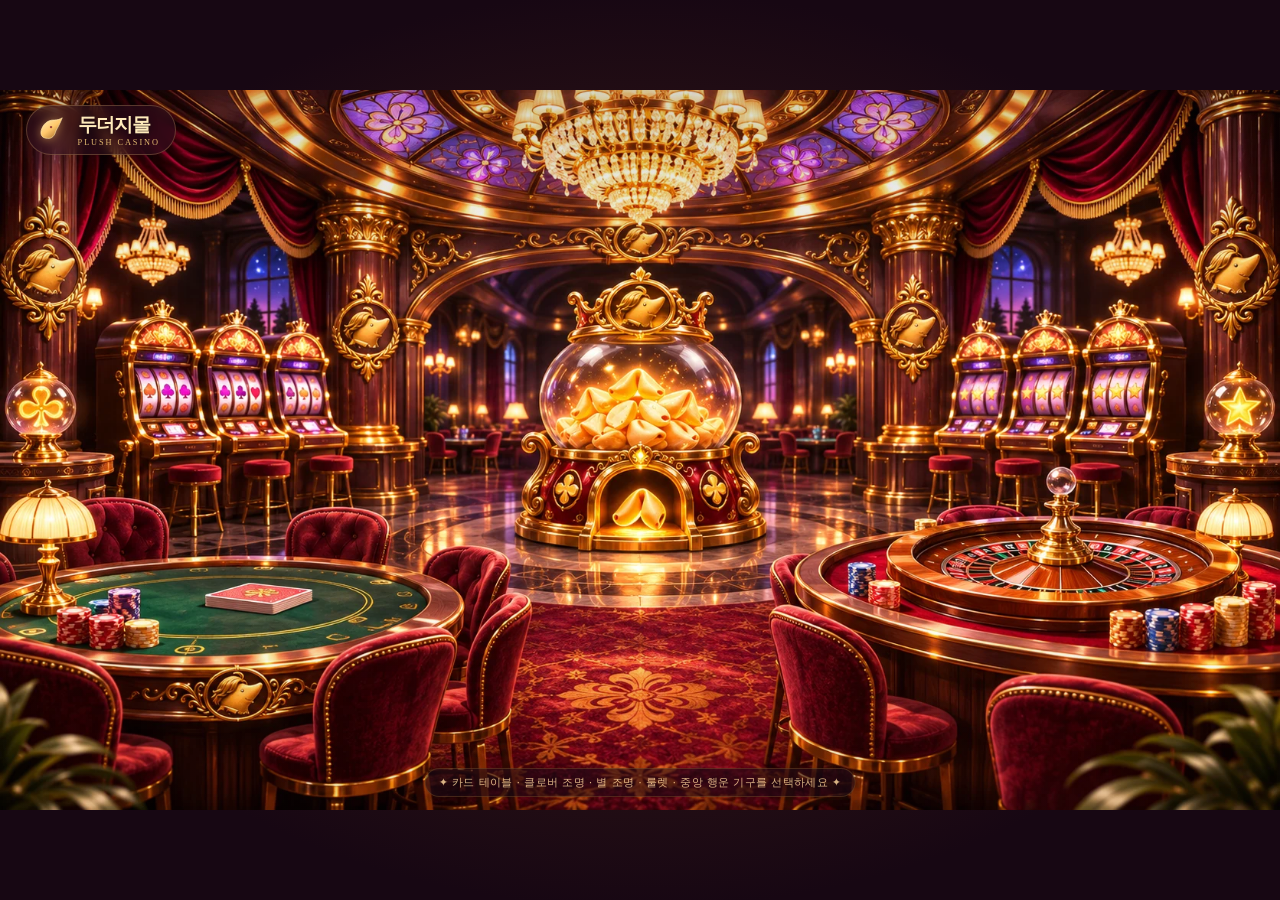
==== commit f85d39f8: "Highlight active casino machines and anchor dictionary portraits to their frames" ====
--- a/index.html
+++ b/index.html
@@ -23,20 +23,20 @@
     .hover-help {position:absolute;left:50%;bottom:1.8%;transform:translateX(-50%);z-index:1;margin:0;padding:6px 13px;white-space:nowrap;color:#f4cf9a;font-size:clamp(9px,.87vw,12px);letter-spacing:.03em;text-shadow:0 2px 7px #14050c;background:#200b18a6;border:1px solid #cb934043;border-radius:100px;pointer-events:none;opacity:.85}
     /* All hit targets are physically positioned on the scene's actual objects. */
     .zone {position:absolute;z-index:4;display:block;background:transparent;border:0;outline-offset:2px;color:inherit;cursor:pointer}
-    .zone::before {content:"";position:absolute;inset:3%;pointer-events:none;border-radius:50%;border:1.5px solid #ffe1a800;background:radial-gradient(ellipse,rgba(255,209,101,.0),transparent 70%);transition:border-color .25s,background .25s,box-shadow .25s}
-    .zone:hover::before,.zone:focus-visible::before,.zone:focus-within::before,.zone.is-open::before {border-color:#ffe1a849;box-shadow:0 0 30px #f4c26b4a, inset 0 0 20px #f4c26b18;background:radial-gradient(ellipse,#ffe4a612,transparent 70%)}
-    .zone:focus-visible {outline:2px solid #ffe0a6;outline-offset:4px;border-radius:20px}
+    .zone::before {content:"";position:absolute;inset:1%;pointer-events:none;border-radius:22%;border:clamp(3px,.35vw,6px) solid white;box-shadow:0 0 0 2px #241523cc,0 0 18px #fff9;opacity:0}
+    .zone:is(:hover,:focus-visible)::before {opacity:1}
+    .zone:focus-visible {outline:none}
     .zone-cards {left:0%;top:59%;width:43%;height:36%}
     .zone-arcade{left:67%;top:31%;width:24%;height:25%;z-index:6;display:flex;align-items:end;justify-content:center;padding-bottom:2%}
     .zone-arcade::before{border-radius:24px}
-    .arcade-label{pointer-events:none;display:block;text-align:center;background:#281020d9;border:1px solid #e8bf79;border-radius:12px;padding:6px 12px;font-weight:900;font-size:clamp(10px,1.1vw,15px);color:#ffe3a9;text-shadow:0 2px 4px #1f0817;box-shadow:0 0 18px #e5ac5755}
+    .arcade-label{bottom:4%;pointer-events:none;display:block;text-align:center;background:#281020d9;border:1px solid #e8bf79;border-radius:12px;padding:6px 12px;font-weight:900;font-size:clamp(10px,1.1vw,15px);color:#ffe3a9;text-shadow:0 2px 4px #1f0817;box-shadow:0 0 18px #e5ac5755}
     .arcade-label small{display:block;font-size:clamp(7px,.65vw,9px);color:#f2c6a6}
     .zone-clover {left:0%;top:37%;width:7%;height:17%;border-radius:50%}
     .zone-star {right:0%;top:37%;width:7%;height:17%;border-radius:50%}
     .zone-hunt {left:61%;top:56%;width:39%;height:38%}
     .zone-fortune {left:38.5%;top:26.5%;width:23%;height:39%}
     .hint {position:absolute;left:50%;z-index:5;transform:translate(-50%,12px);pointer-events:none;opacity:0;visibility:hidden;transition:opacity .19s,transform .19s,visibility .19s;background:linear-gradient(145deg,#4b1726f2,#210c1bf4);color:#ffeed2;box-shadow:0 13px 35px #10050cbf,0 0 20px #ffc46d45;border:1.5px solid #f8cf85;border-radius:15px;backdrop-filter:blur(8px);text-align:center;white-space:nowrap}
-    .zone:is(:hover,:focus-visible,:focus-within,.is-open) .hint {opacity:1;visibility:visible;transform:translate(-50%,0);pointer-events:auto}
+    .zone:is(:hover,:focus-visible) .hint {opacity:1;visibility:visible;transform:translate(-50%,0);pointer-events:none}
     .hint-name {display:block;font-weight:900;font-size:clamp(13px,1.15vw,17px);letter-spacing:-.03em}
     .hint-sub {display:block;margin-top:2px;font-size:clamp(10px,.84vw,12px);color:#edc89f}
     .single-hint {top:-6%;padding:12px 20px}
@@ -82,7 +82,7 @@
     <span><b>두더지몰</b><small>PLUSH CASINO</small></span>
    </div>
    <nav aria-label="카지노 기구 선택">
-     <a class="zone zone-arcade" href="/arcade/" aria-label="오른쪽 슬롯머신: 랜덤 단판 미니게임 4종"><span class="arcade-label">🎰 PLUSH ARCADE<small>랜덤 단판 미니게임 · 4종</small></span></a>
+     <a class="zone zone-arcade" href="/arcade/" aria-label="오른쪽 슬롯머신: 랜덤 단판 미니게임 4종"><span class="hint arcade-label">🎰 PLUSH ARCADE<small>랜덤 단판 미니게임 · 4종</small></span></a>
      <a class="zone zone-cards" href="/battle/" aria-label="왼쪽 카드 테이블: 카드게임">
        <span class="hint single-hint"><span class="hint-name">🃏 카드게임</span><span class="hint-sub">카드 배틀 입장</span></span>
      </a>
